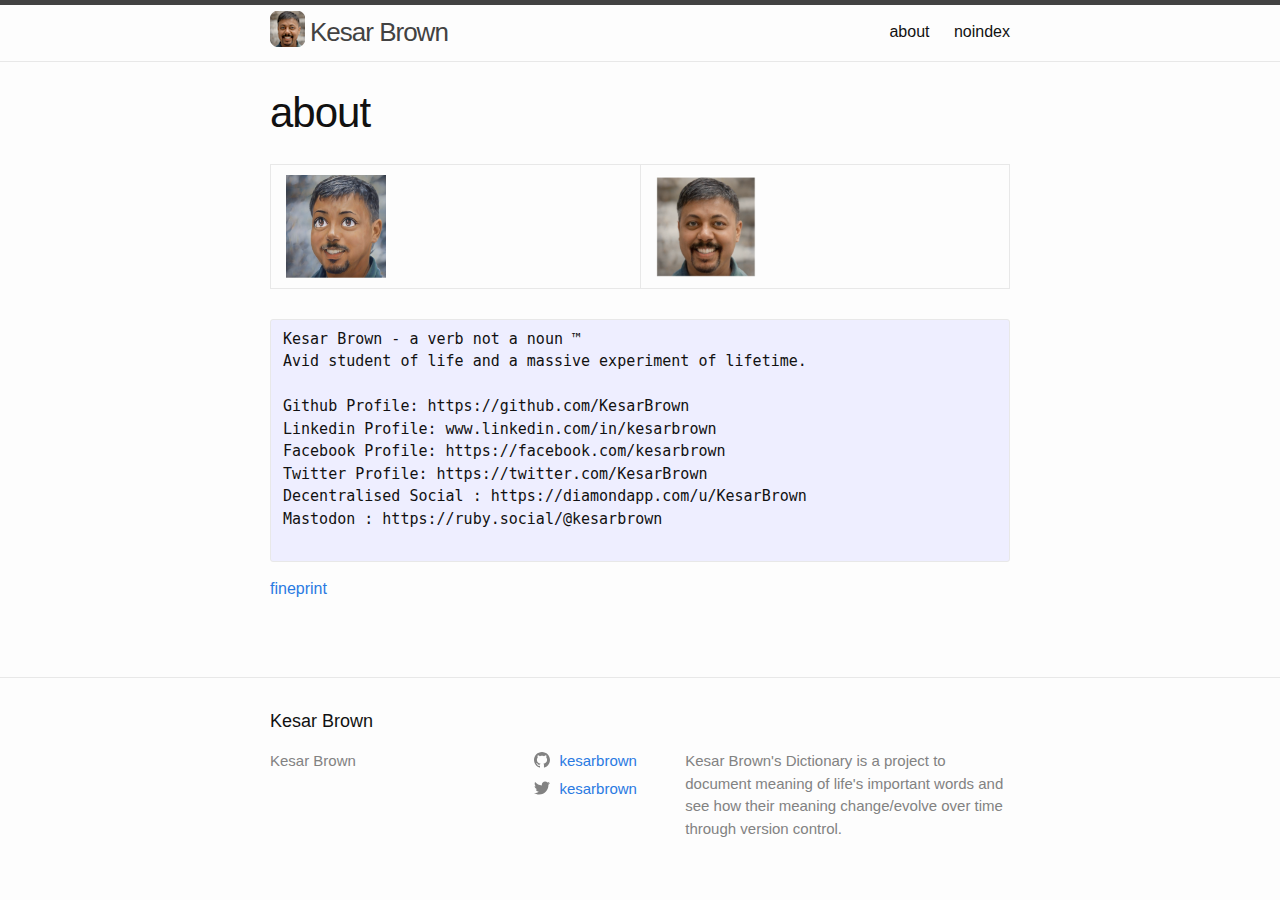
==== about/index.html @ 26e987a6 "Moment of truth" ====
<!DOCTYPE html>
<html lang="en"><head>
  <meta charset="utf-8">
  <meta http-equiv="X-UA-Compatible" content="IE=edge">
  <meta name="viewport" content="width=device-width, initial-scale=1"><!-- Begin Jekyll SEO tag v2.8.0 -->
<title>about | Kesar Brown</title>
<meta name="generator" content="Jekyll v4.3.2" />
<meta property="og:title" content="about" />
<meta property="og:locale" content="en_US" />
<meta name="description" content="Kesar Brown’s Dictionary is a project to document meaning of life’s important words and see how their meaning change/evolve over time through version control." />
<meta property="og:description" content="Kesar Brown’s Dictionary is a project to document meaning of life’s important words and see how their meaning change/evolve over time through version control." />
<link rel="canonical" href="/about/" />
<meta property="og:url" content="/about/" />
<meta property="og:site_name" content="Kesar Brown" />
<meta property="og:type" content="website" />
<meta name="twitter:card" content="summary" />
<meta property="twitter:title" content="about" />
<script type="application/ld+json">
{"@context":"https://schema.org","@type":"WebSite","description":"Kesar Brown’s Dictionary is a project to document meaning of life’s important words and see how their meaning change/evolve over time through version control.","headline":"about","name":"Kesar Brown","publisher":{"@type":"Organization","logo":{"@type":"ImageObject","url":"/assets/img/kb_profile_regenerative_ai-rounded.png"}},"url":"/about/"}</script>
<!-- End Jekyll SEO tag -->
<link rel="stylesheet" href="/assets/main.css"><link type="application/atom+xml" rel="alternate" href="/feed.xml" title="Kesar Brown" /></head>
<body><header class="site-header" role="banner">

  <div class="wrapper"><a class="site-title" rel="author" href="/">Kesar Brown</a><nav class="site-nav">
        <input type="checkbox" id="nav-trigger" class="nav-trigger" />
        <label for="nav-trigger">
          <span class="menu-icon">
            <svg viewBox="0 0 18 15" width="18px" height="15px">
              <path d="M18,1.484c0,0.82-0.665,1.484-1.484,1.484H1.484C0.665,2.969,0,2.304,0,1.484l0,0C0,0.665,0.665,0,1.484,0 h15.032C17.335,0,18,0.665,18,1.484L18,1.484z M18,7.516C18,8.335,17.335,9,16.516,9H1.484C0.665,9,0,8.335,0,7.516l0,0 c0-0.82,0.665-1.484,1.484-1.484h15.032C17.335,6.031,18,6.696,18,7.516L18,7.516z M18,13.516C18,14.335,17.335,15,16.516,15H1.484 C0.665,15,0,14.335,0,13.516l0,0c0-0.82,0.665-1.483,1.484-1.483h15.032C17.335,12.031,18,12.695,18,13.516L18,13.516z"/>
            </svg>
          </span>
        </label>

        <div class="trigger">
            <a class="page-link" href="/about/">about</a>
            <a class="page-link" href="/noindex/">noindex</a>
        </div>
      </nav></div>
</header>
<main class="page-content" aria-label="Content">
      <div class="wrapper">
        <article class="post">

  <header class="post-header">
    <h1 class="post-title">about</h1>
  </header>

  <div class="post-content">
    <table>
  <tbody>
    <tr>
      <td><img src="/assets/img/kb_profile_sketch.png" width="100" /></td>
      <td><img src="/assets/img/kb_profile_regenerative_ai.png" width="100" /></td>
    </tr>
  </tbody>
</table>

<pre>
Kesar Brown - a verb not a noun ™
Avid student of life and a massive experiment of lifetime.

Github Profile: https://github.com/KesarBrown
Linkedin Profile: www.linkedin.com/in/kesarbrown
Facebook Profile: https://facebook.com/kesarbrown
Twitter Profile: https://twitter.com/KesarBrown
Decentralised Social : https://diamondapp.com/u/KesarBrown
Mastodon : https://ruby.social/@kesarbrown

</pre>

<p><a href="https://github.com/KesarBrown/id">fineprint</a></p>

  </div>

</article>

      </div>
    </main><footer class="site-footer h-card">
  <data class="u-url" href="/"></data>

  <div class="wrapper">

    <h2 class="footer-heading">Kesar Brown</h2>

    <div class="footer-col-wrapper">
      <div class="footer-col footer-col-1">
        <ul class="contact-list">
          <li class="p-name">Kesar Brown</li></ul>
      </div>

      <div class="footer-col footer-col-2"><ul class="social-media-list"><li><a href="https://github.com/kesarbrown"><svg class="svg-icon"><use xlink:href="/assets/minima-social-icons.svg#github"></use></svg> <span class="username">kesarbrown</span></a></li><li><a href="https://www.twitter.com/kesarbrown"><svg class="svg-icon"><use xlink:href="/assets/minima-social-icons.svg#twitter"></use></svg> <span class="username">kesarbrown</span></a></li></ul>
</div>

      <div class="footer-col footer-col-3">
        <p>Kesar Brown&#39;s Dictionary is a project to document meaning of life&#39;s important words and see how their meaning change/evolve over time through version control.</p>
      </div>
    </div>

  </div>

</footer>
</body>

</html>
---- assets/main.css ----
/**
 * Reset some basic elements
 */
body, h1, h2, h3, h4, h5, h6,
p, blockquote, pre, hr,
dl, dd, ol, ul, figure {
  margin: 0;
  padding: 0;
}

/**
 * Basic styling
 */
body {
  font: 400 16px/1.5 -apple-system, BlinkMacSystemFont, "Segoe UI", Roboto, Helvetica, Arial, sans-serif, "Apple Color Emoji", "Segoe UI Emoji", "Segoe UI Symbol";
  color: #111;
  background-color: #fdfdfd;
  -webkit-text-size-adjust: 100%;
  -webkit-font-feature-settings: "kern" 1;
  -moz-font-feature-settings: "kern" 1;
  -o-font-feature-settings: "kern" 1;
  font-feature-settings: "kern" 1;
  font-kerning: normal;
  display: flex;
  min-height: 100vh;
  flex-direction: column;
}

/**
 * Set `margin-bottom` to maintain vertical rhythm
 */
h1, h2, h3, h4, h5, h6,
p, blockquote, pre,
ul, ol, dl, figure,
.highlight {
  margin-bottom: 15px;
}

/**
 * `main` element
 */
main {
  display: block; /* Default value of `display` of `main` element is 'inline' in IE 11. */
}

/**
 * Images
 */
img {
  max-width: 100%;
  vertical-align: middle;
}

/**
 * Figures
 */
figure > img {
  display: block;
}

figcaption {
  font-size: 14px;
}

/**
 * Lists
 */
ul, ol {
  margin-left: 30px;
}

li > ul,
li > ol {
  margin-bottom: 0;
}

/**
 * Headings
 */
h1, h2, h3, h4, h5, h6 {
  font-weight: 400;
}

/**
 * Links
 */
a {
  color: #2a7ae2;
  text-decoration: none;
}
a:visited {
  color: #1756a9;
}
a:hover {
  color: #111;
  text-decoration: underline;
}
.social-media-list a:hover {
  text-decoration: none;
}
.social-media-list a:hover .username {
  text-decoration: underline;
}

/**
 * Blockquotes
 */
blockquote {
  color: #828282;
  border-left: 4px solid #e8e8e8;
  padding-left: 15px;
  font-size: 18px;
  letter-spacing: -1px;
  font-style: italic;
}
blockquote > :last-child {
  margin-bottom: 0;
}

/**
 * Code formatting
 */
pre,
code {
  font-size: 15px;
  border: 1px solid #e8e8e8;
  border-radius: 3px;
  background-color: #eef;
}

code {
  padding: 1px 5px;
}

pre {
  padding: 8px 12px;
  overflow-x: auto;
}
pre > code {
  border: 0;
  padding-right: 0;
  padding-left: 0;
}

/**
 * Wrapper
 */
.wrapper {
  max-width: -webkit-calc(800px - (30px * 2));
  max-width: calc(800px - (30px * 2));
  margin-right: auto;
  margin-left: auto;
  padding-right: 30px;
  padding-left: 30px;
}
@media screen and (max-width: 800px) {
  .wrapper {
    max-width: -webkit-calc(800px - (30px));
    max-width: calc(800px - (30px));
    padding-right: 15px;
    padding-left: 15px;
  }
}

/**
 * Clearfix
 */
.footer-col-wrapper:after, .wrapper:after {
  content: "";
  display: table;
  clear: both;
}

/**
 * Icons
 */
.svg-icon {
  width: 16px;
  height: 16px;
  display: inline-block;
  fill: #828282;
  padding-right: 5px;
  vertical-align: text-top;
}

.social-media-list li + li {
  padding-top: 5px;
}

/**
 * Tables
 */
table {
  margin-bottom: 30px;
  width: 100%;
  text-align: left;
  color: #3f3f3f;
  border-collapse: collapse;
  border: 1px solid #e8e8e8;
}
table tr:nth-child(even) {
  background-color: #f7f7f7;
}
table th, table td {
  padding: 10px 15px;
}
table th {
  background-color: #f0f0f0;
  border: 1px solid #dedede;
  border-bottom-color: #c9c9c9;
}
table td {
  border: 1px solid #e8e8e8;
}

/**
 * Site header
 */
.site-header {
  border-top: 5px solid #424242;
  border-bottom: 1px solid #e8e8e8;
  min-height: 55.95px;
  position: relative;
}

.site-title {
  font-size: 26px;
  font-weight: 300;
  line-height: 54px;
  letter-spacing: -1px;
  margin-bottom: 0;
  float: left;
}
.site-title, .site-title:visited {
  color: #424242;
}

.site-nav {
  float: right;
  line-height: 54px;
}
.site-nav .nav-trigger {
  display: none;
}
.site-nav .menu-icon {
  display: none;
}
.site-nav .page-link {
  color: #111;
  line-height: 1.5;
}
.site-nav .page-link:not(:last-child) {
  margin-right: 20px;
}
@media screen and (max-width: 600px) {
  .site-nav {
    position: absolute;
    top: 9px;
    right: 15px;
    background-color: #fdfdfd;
    border: 1px solid #e8e8e8;
    border-radius: 5px;
    text-align: right;
  }
  .site-nav label[for=nav-trigger] {
    display: block;
    float: right;
    width: 36px;
    height: 36px;
    z-index: 2;
    cursor: pointer;
  }
  .site-nav .menu-icon {
    display: block;
    float: right;
    width: 36px;
    height: 26px;
    line-height: 0;
    padding-top: 10px;
    text-align: center;
  }
  .site-nav .menu-icon > svg {
    fill: #424242;
  }
  .site-nav input ~ .trigger {
    clear: both;
    display: none;
  }
  .site-nav input:checked ~ .trigger {
    display: block;
    padding-bottom: 5px;
  }
  .site-nav .page-link {
    display: block;
    padding: 5px 10px;
    margin-left: 20px;
  }
  .site-nav .page-link:not(:last-child) {
    margin-right: 0;
  }
}

/**
 * Site footer
 */
.site-footer {
  border-top: 1px solid #e8e8e8;
  padding: 30px 0;
}

.footer-heading {
  font-size: 18px;
  margin-bottom: 15px;
}

.contact-list,
.social-media-list {
  list-style: none;
  margin-left: 0;
}

.footer-col-wrapper {
  font-size: 15px;
  color: #828282;
  margin-left: -15px;
}

.footer-col {
  float: left;
  margin-bottom: 15px;
  padding-left: 15px;
}

.footer-col-1 {
  width: -webkit-calc(35% - (30px / 2));
  width: calc(35% - (30px / 2));
}

.footer-col-2 {
  width: -webkit-calc(20% - (30px / 2));
  width: calc(20% - (30px / 2));
}

.footer-col-3 {
  width: -webkit-calc(45% - (30px / 2));
  width: calc(45% - (30px / 2));
}

@media screen and (max-width: 800px) {
  .footer-col-1,
  .footer-col-2 {
    width: -webkit-calc(50% - (30px / 2));
    width: calc(50% - (30px / 2));
  }
  .footer-col-3 {
    width: -webkit-calc(100% - (30px / 2));
    width: calc(100% - (30px / 2));
  }
}
@media screen and (max-width: 600px) {
  .footer-col {
    float: none;
    width: -webkit-calc(100% - (30px / 2));
    width: calc(100% - (30px / 2));
  }
}
/**
 * Page content
 */
.page-content {
  padding: 30px 0;
  flex: 1;
}

.page-heading {
  font-size: 32px;
}

.post-list-heading {
  font-size: 28px;
}

.post-list {
  margin-left: 0;
  list-style: none;
}
.post-list > li {
  margin-bottom: 30px;
}

.post-meta {
  font-size: 14px;
  color: #828282;
}

.post-link {
  display: block;
  font-size: 24px;
}

/**
 * Posts
 */
.post-header {
  margin-bottom: 30px;
}

.post-title {
  font-size: 42px;
  letter-spacing: -1px;
  line-height: 1;
}
@media screen and (max-width: 800px) {
  .post-title {
    font-size: 36px;
  }
}

.post-content {
  margin-bottom: 30px;
}
.post-content h2 {
  font-size: 32px;
}
@media screen and (max-width: 800px) {
  .post-content h2 {
    font-size: 28px;
  }
}
.post-content h3 {
  font-size: 26px;
}
@media screen and (max-width: 800px) {
  .post-content h3 {
    font-size: 22px;
  }
}
.post-content h4 {
  font-size: 20px;
}
@media screen and (max-width: 800px) {
  .post-content h4 {
    font-size: 18px;
  }
}

/**
 * Syntax highlighting styles
 */
.highlight {
  background: #fff;
}
.highlighter-rouge .highlight {
  background: #eef;
}
.highlight .c {
  color: #998;
  font-style: italic;
}
.highlight .err {
  color: #a61717;
  background-color: #e3d2d2;
}
.highlight .k {
  font-weight: bold;
}
.highlight .o {
  font-weight: bold;
}
.highlight .cm {
  color: #998;
  font-style: italic;
}
.highlight .cp {
  color: #999;
  font-weight: bold;
}
.highlight .c1 {
  color: #998;
  font-style: italic;
}
.highlight .cs {
  color: #999;
  font-weight: bold;
  font-style: italic;
}
.highlight .gd {
  color: #000;
  background-color: #fdd;
}
.highlight .gd .x {
  color: #000;
  background-color: #faa;
}
.highlight .ge {
  font-style: italic;
}
.highlight .gr {
  color: #a00;
}
.highlight .gh {
  color: #999;
}
.highlight .gi {
  color: #000;
  background-color: #dfd;
}
.highlight .gi .x {
  color: #000;
  background-color: #afa;
}
.highlight .go {
  color: #888;
}
.highlight .gp {
  color: #555;
}
.highlight .gs {
  font-weight: bold;
}
.highlight .gu {
  color: #aaa;
}
.highlight .gt {
  color: #a00;
}
.highlight .kc {
  font-weight: bold;
}
.highlight .kd {
  font-weight: bold;
}
.highlight .kp {
  font-weight: bold;
}
.highlight .kr {
  font-weight: bold;
}
.highlight .kt {
  color: #458;
  font-weight: bold;
}
.highlight .m {
  color: #099;
}
.highlight .s {
  color: #d14;
}
.highlight .na {
  color: #008080;
}
.highlight .nb {
  color: #0086B3;
}
.highlight .nc {
  color: #458;
  font-weight: bold;
}
.highlight .no {
  color: #008080;
}
.highlight .ni {
  color: #800080;
}
.highlight .ne {
  color: #900;
  font-weight: bold;
}
.highlight .nf {
  color: #900;
  font-weight: bold;
}
.highlight .nn {
  color: #555;
}
.highlight .nt {
  color: #000080;
}
.highlight .nv {
  color: #008080;
}
.highlight .ow {
  font-weight: bold;
}
.highlight .w {
  color: #bbb;
}
.highlight .mf {
  color: #099;
}
.highlight .mh {
  color: #099;
}
.highlight .mi {
  color: #099;
}
.highlight .mo {
  color: #099;
}
.highlight .sb {
  color: #d14;
}
.highlight .sc {
  color: #d14;
}
.highlight .sd {
  color: #d14;
}
.highlight .s2 {
  color: #d14;
}
.highlight .se {
  color: #d14;
}
.highlight .sh {
  color: #d14;
}
.highlight .si {
  color: #d14;
}
.highlight .sx {
  color: #d14;
}
.highlight .sr {
  color: #009926;
}
.highlight .s1 {
  color: #d14;
}
.highlight .ss {
  color: #990073;
}
.highlight .bp {
  color: #999;
}
.highlight .vc {
  color: #008080;
}
.highlight .vg {
  color: #008080;
}
.highlight .vi {
  color: #008080;
}
.highlight .il {
  color: #099;
}

.site-title::before {
  content: url("/assets/img/kb_profile_regenerative_ai-rounded-small.png");
  display: inline-block;
  position: relative;
  width: 40px;
  top: 6px;
}

/*# sourceMappingURL=main.css.map */
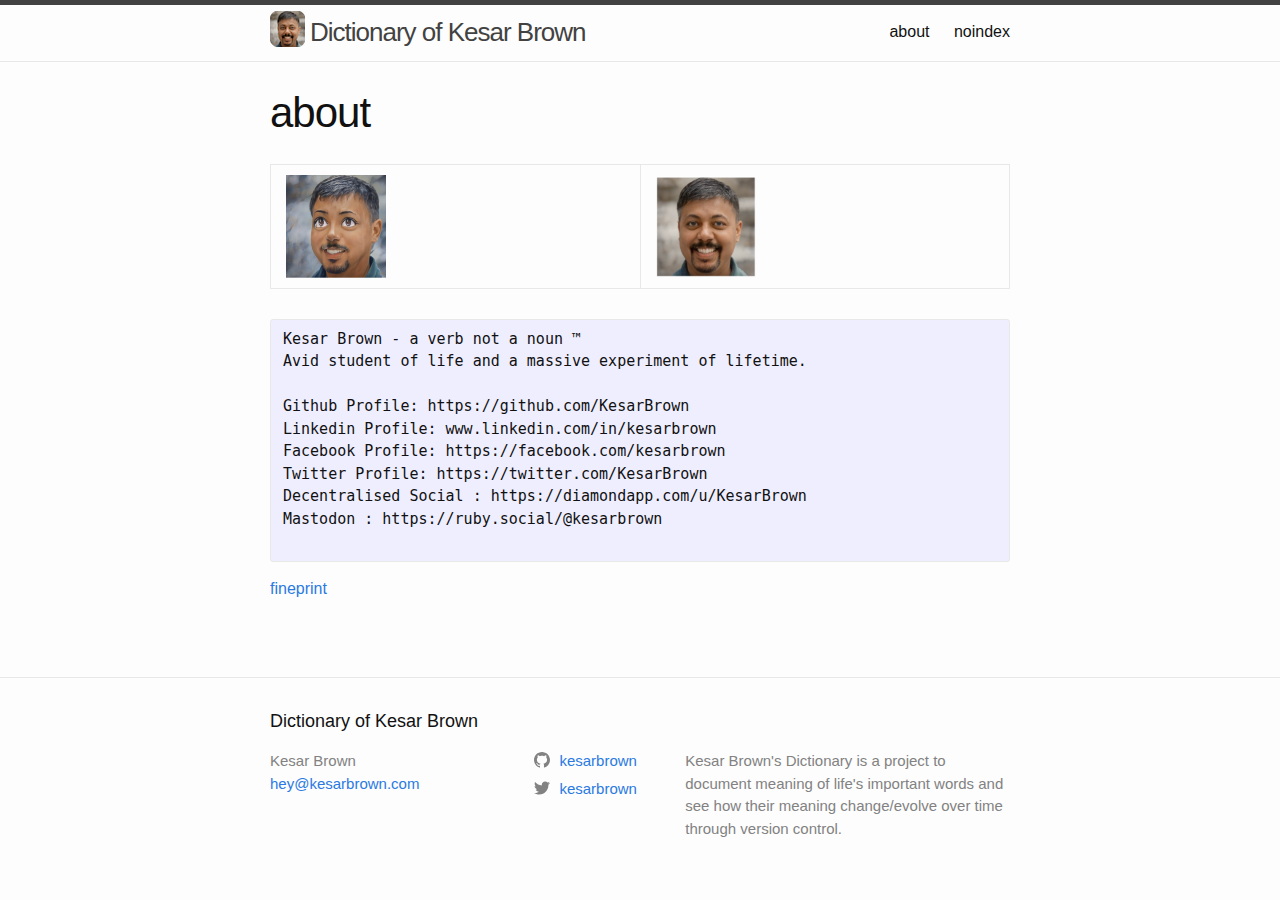
==== commit 24bbe912: "Add Analytics" ====
--- a/about/index.html
+++ b/about/index.html
@@ -3,25 +3,34 @@
   <meta charset="utf-8">
   <meta http-equiv="X-UA-Compatible" content="IE=edge">
   <meta name="viewport" content="width=device-width, initial-scale=1"><!-- Begin Jekyll SEO tag v2.8.0 -->
-<title>about | Kesar Brown</title>
+<title>about | Dictionary of Kesar Brown</title>
 <meta name="generator" content="Jekyll v4.3.2" />
 <meta property="og:title" content="about" />
+<meta name="author" content="Kesar Brown" />
 <meta property="og:locale" content="en_US" />
 <meta name="description" content="Kesar Brown’s Dictionary is a project to document meaning of life’s important words and see how their meaning change/evolve over time through version control." />
 <meta property="og:description" content="Kesar Brown’s Dictionary is a project to document meaning of life’s important words and see how their meaning change/evolve over time through version control." />
 <link rel="canonical" href="/about/" />
 <meta property="og:url" content="/about/" />
-<meta property="og:site_name" content="Kesar Brown" />
+<meta property="og:site_name" content="Dictionary of Kesar Brown" />
 <meta property="og:type" content="website" />
 <meta name="twitter:card" content="summary" />
 <meta property="twitter:title" content="about" />
 <script type="application/ld+json">
-{"@context":"https://schema.org","@type":"WebSite","description":"Kesar Brown’s Dictionary is a project to document meaning of life’s important words and see how their meaning change/evolve over time through version control.","headline":"about","name":"Kesar Brown","publisher":{"@type":"Organization","logo":{"@type":"ImageObject","url":"/assets/img/kb_profile_regenerative_ai-rounded.png"}},"url":"/about/"}</script>
+{"@context":"https://schema.org","@type":"WebSite","author":{"@type":"Person","name":"Kesar Brown"},"description":"Kesar Brown’s Dictionary is a project to document meaning of life’s important words and see how their meaning change/evolve over time through version control.","headline":"about","name":"Dictionary of Kesar Brown","publisher":{"@type":"Organization","logo":{"@type":"ImageObject","url":"/assets/img/kb_profile_regenerative_ai-rounded.png"},"name":"Kesar Brown"},"url":"/about/"}</script>
 <!-- End Jekyll SEO tag -->
-<link rel="stylesheet" href="/assets/main.css"><link type="application/atom+xml" rel="alternate" href="/feed.xml" title="Kesar Brown" /></head>
+<link rel="stylesheet" href="/assets/main.css"><link type="application/atom+xml" rel="alternate" href="/feed.xml" title="Dictionary of Kesar Brown" /><script async src="https://www.googletagmanager.com/gtag/js?id=G-PQB4QRWJD0"></script>
+<script>
+window.dataLayer = window.dataLayer || [];
+function gtag(){dataLayer.push(arguments);}
+gtag('js', new Date());
+
+gtag('config', 'G-PQB4QRWJD0');
+</script>
+</head>
 <body><header class="site-header" role="banner">
 
-  <div class="wrapper"><a class="site-title" rel="author" href="/">Kesar Brown</a><nav class="site-nav">
+  <div class="wrapper"><a class="site-title" rel="author" href="/">Dictionary of Kesar Brown</a><nav class="site-nav">
         <input type="checkbox" id="nav-trigger" class="nav-trigger" />
         <label for="nav-trigger">
           <span class="menu-icon">
@@ -80,12 +89,12 @@
 
   <div class="wrapper">
 
-    <h2 class="footer-heading">Kesar Brown</h2>
+    <h2 class="footer-heading">Dictionary of Kesar Brown</h2>
 
     <div class="footer-col-wrapper">
       <div class="footer-col footer-col-1">
         <ul class="contact-list">
-          <li class="p-name">Kesar Brown</li></ul>
+          <li class="p-name">Kesar Brown</li><li><a class="u-email" href="mailto:hey@kesarbrown.com">hey@kesarbrown.com</a></li></ul>
       </div>
 
       <div class="footer-col footer-col-2"><ul class="social-media-list"><li><a href="https://github.com/kesarbrown"><svg class="svg-icon"><use xlink:href="/assets/minima-social-icons.svg#github"></use></svg> <span class="username">kesarbrown</span></a></li><li><a href="https://www.twitter.com/kesarbrown"><svg class="svg-icon"><use xlink:href="/assets/minima-social-icons.svg#twitter"></use></svg> <span class="username">kesarbrown</span></a></li></ul>
